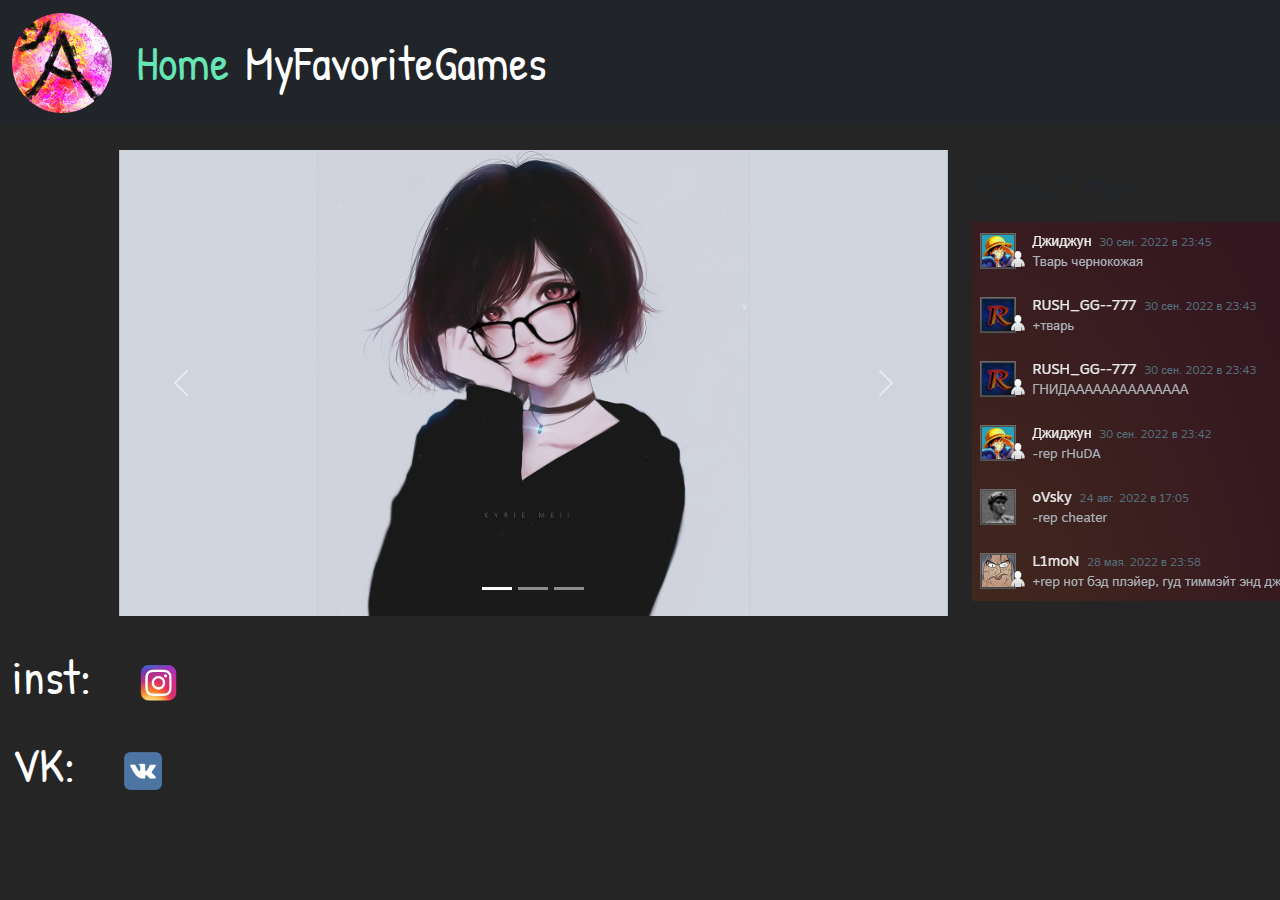
==== index.html @ 34b13997 "Add files via upload" ====
<!DOCTYPE html>
<html lang="en">
<head>
    <meta charset="UTF-8">
    <meta http-equiv="X-UA-Compatible" content="IE=edge">
    <meta name="viewport" content="width=device-width, initial-scale=1.0">
    <title>Syte_of_Aizek</title>
    <link rel="stylesheet" href="https://cdn.jsdelivr.net/npm/bootstrap@5.3.0-alpha1/dist/css/bootstrap.min.css">
    <link rel="stylesheet" href="/styles/mycss.css">
    <link rel="icon" href="/source/images/logotype.png" type="image/png">
  </head>
<body>
    <div class="video">
        <div class="video-media">
            <video src="/source/videos/backvideo.mp4" loop muted autoplay></video>
        </div>
    </div>
    <div class="all">
        <header>
            <nav class="navbar navbar-expand-lg bg-dark">
                <div class="container-fluid">
                  <a class="navbar-brand"  onClick="window.open('https://steamcommunity.com/profiles/76561198994076781/', 'steamcommunity')"><img src="/source/images/logotype.png" alt="logotype" class="nav-logo"></a>
                  <button class="navbar-toggler" type="button" data-bs-toggle="collapse" data-bs-target="#navbarNav" aria-controls="navbarNav" aria-expanded="false" aria-label="Toggle navigation">
                    <span class="navbar-toggler-icon"></span>
                  </button>
                  <div class="collapse navbar-collapse" id="navbarNav">
                    <ul class="navbar-nav">
                      <li class="nav-item">
                        <a class="nav-link active" aria-current="page" href="index.html">Home</a>
                      </li>
                      <li class="nav-item">
                        <a class="nav-link" href="MyFavotiteGames.html">MyFavoriteGames</a>
                      </li>
                      <li class="nav-item" style="margin-left: 100px;">
                        <p>telephone: +375(44)512-66-29</p>
                      </li>
                    </ul>
                  </div>
                </div>
              </nav>
        </header>
        <section>
            <div class="container-fluid mt-4">
              <div class="row">
                <div class="col-lg-1">
                </div>
          
                <div class="col-lg-8 col-md-12">
                    <div id="carouselExampleIndicators" class="carousel slide">
                        <div class="carousel-indicators">
                          <button type="button" data-bs-target="#carouselExampleIndicators" data-bs-slide-to="0" class="active" aria-current="true" aria-label="Slide 1"></button>
                          <button type="button" data-bs-target="#carouselExampleIndicators" data-bs-slide-to="1" aria-label="Slide 2"></button>
                          <button type="button" data-bs-target="#carouselExampleIndicators" data-bs-slide-to="2" aria-label="Slide 3"></button>
                        </div>
                        <div class="carousel-inner">
                          <div class="carousel-item active">
                            <img src="/source/images/wallpaperflare.com_wallpaper.jpg" class="d-block w-100" alt="...">
                          </div>
                          <div class="carousel-item">
                            <img src="/source/images/wallpaperflare.com_wallpaper (1).jpg" class="d-block w-100" alt="...">
                          </div>
                          <div class="carousel-item">
                            <img src="/source/images/wallpaperflare.com_wallpaper (2).jpg" class="d-block w-100" alt="...">
                          </div>
                        </div>
                        <button class="carousel-control-prev" type="button" data-bs-target="#carouselExampleIndicators" data-bs-slide="prev">
                          <span class="carousel-control-prev-icon" aria-hidden="true"></span>
                          <span class="visually-hidden">Previous</span>
                        </button>
                        <button class="carousel-control-next" type="button" data-bs-target="#carouselExampleIndicators" data-bs-slide="next">
                          <span class="carousel-control-next-icon" aria-hidden="true"></span>
                          <span class="visually-hidden">Next</span>
                        </button>
                      </div>
                </div>
          
                <div class="col-lg-3 col-md-12 info-background">
                    <p>About me:<img src="/source/images/information.jpg"></p>
                </div>
              </div>
        
            </div>
        
        </section>
        <footer class="mt-4">
            <div class="container-fluid">
                <div class="row">
                  <div class="col-lg-4 col-md-12">
                       <a onClick="window.open('https://www.instagram.com/aizek1_1_xdxd/', 'inst')" class="link-design"><p>inst:<img style="width: 40px; margin-inline: 1em;" src="/source/images/inst.png" alt=""></p></a>
                       <a onClick="window.open('https://vk.com/id545489813', 'VK')" class="link-design"><p>VK:<img style="width: 40px; margin-inline: 1em;" src="/source/images/vk.png" alt=""></p></a>
                    </ul>
                  </div>  
              </div> 
        </footer>
    </div>

    <script src="	https://cdn.jsdelivr.net/npm/bootstrap@5.3.0-alpha1/dist/js/bootstrap.bundle.min.js"></script>
</body>
</html>
---- styles/mycss.css ----
@import url("https://fonts.googleapis.com/css?family=Patrick Hand&display=swap");

.nav-link {
    color: rgb(255, 255, 255);
}

.navbar-nav .nav-link.active {
    color: rgb(102, 230, 181);
}

.nav-logo {
    width: 100px;
    border-radius: 100px;
}

.nav-logo:hover{
    opacity: 80%;
    cursor: pointer;
}

.navbar-toggler {
    background-color: rgb(102, 230, 181);
}

body {
    background-color: rgb(37, 37, 37);
    font-family: 'Patrick Hand', serif;
        font-size: 48px;
}

.info-background{
    opacity: 100%;
}

/* body p{
    color: rgb(255, 255, 255);
} */

.video{
    position: absolute;
    z-index: 1;
    padding-bottom: 56.25%;
}

.video-media{
    position: absolute;
    top: 0;
    left: 0;
    width: 100%;
    height: a;
}

.all{
    position: absolute;
    left: 0;
    top: 0;
    z-index: 2;
}

.media-links{
    display: flex;
}

.link-design{
    color: rgb(255, 255, 255);
    text-decoration: none;
}

.link-design:hover{
    color: rgb(102, 230, 181);
    text-decoration: underline;
    cursor: pointer;
}
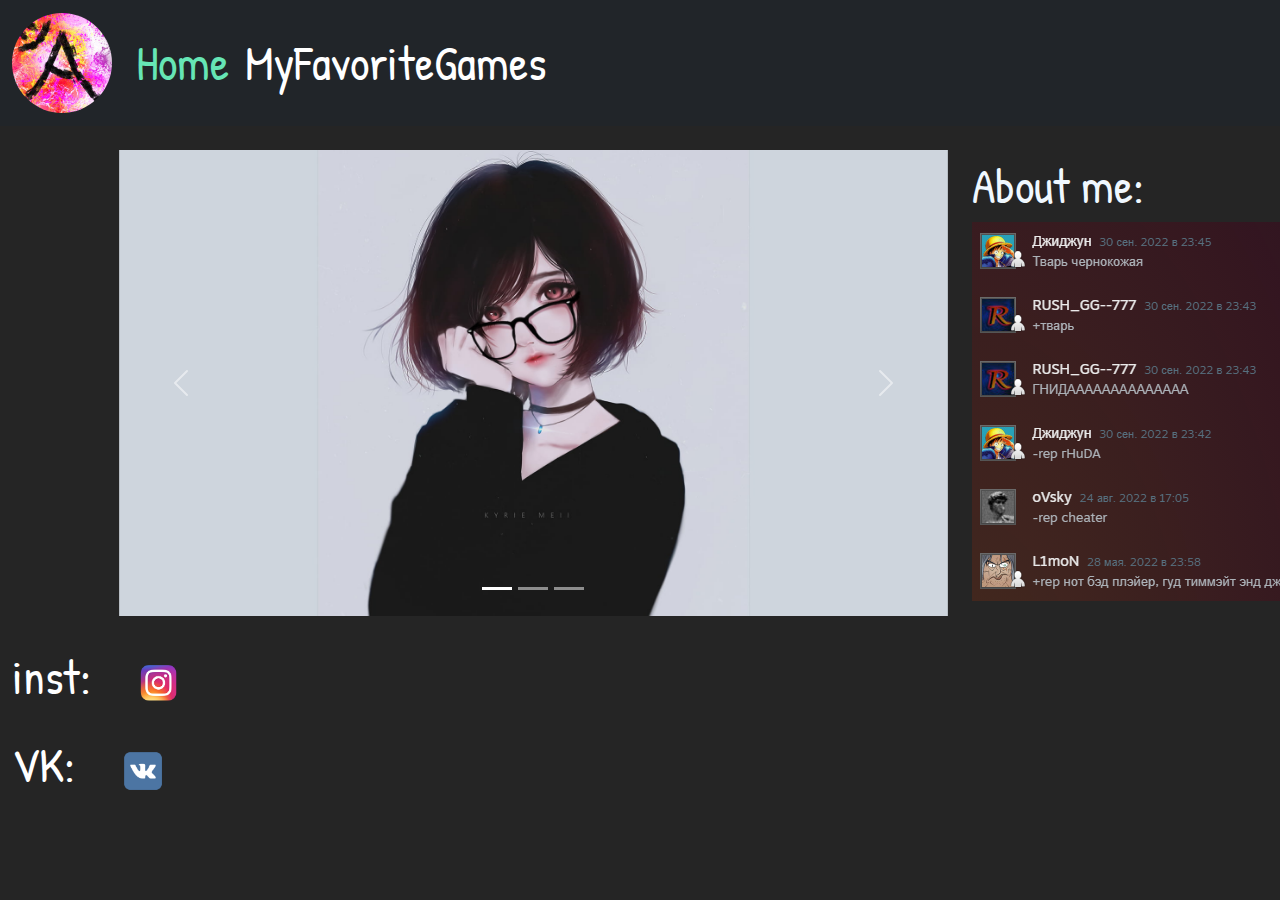
==== commit c0ef74be: "Add files via upload" ====
--- a/index.html
+++ b/index.html
@@ -75,7 +75,7 @@
                 </div>
           
                 <div class="col-lg-3 col-md-12 info-background">
-                    <p>About me:<img src="/source/images/information.jpg"></p>
+                    <p style="color: aliceblue;">About me:<img src="/source/images/information.jpg"></p>
                 </div>
               </div>
         
